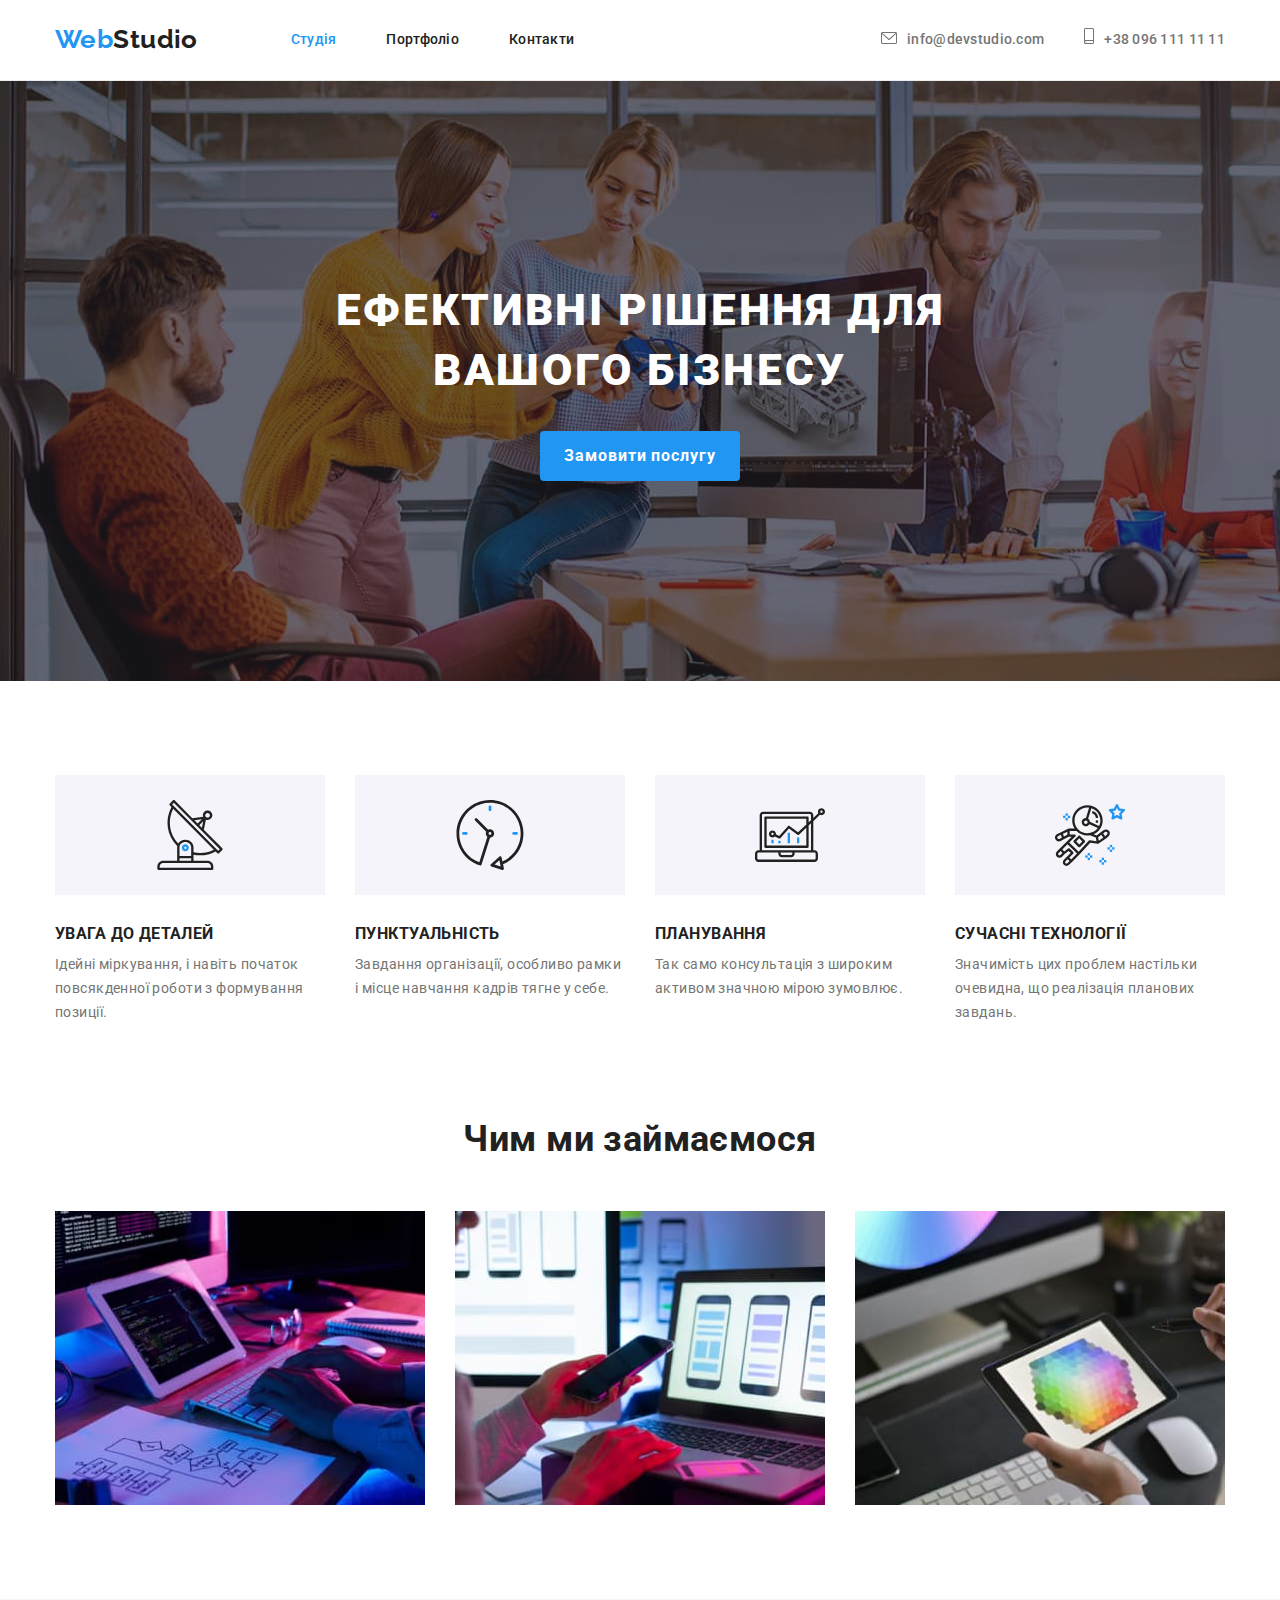
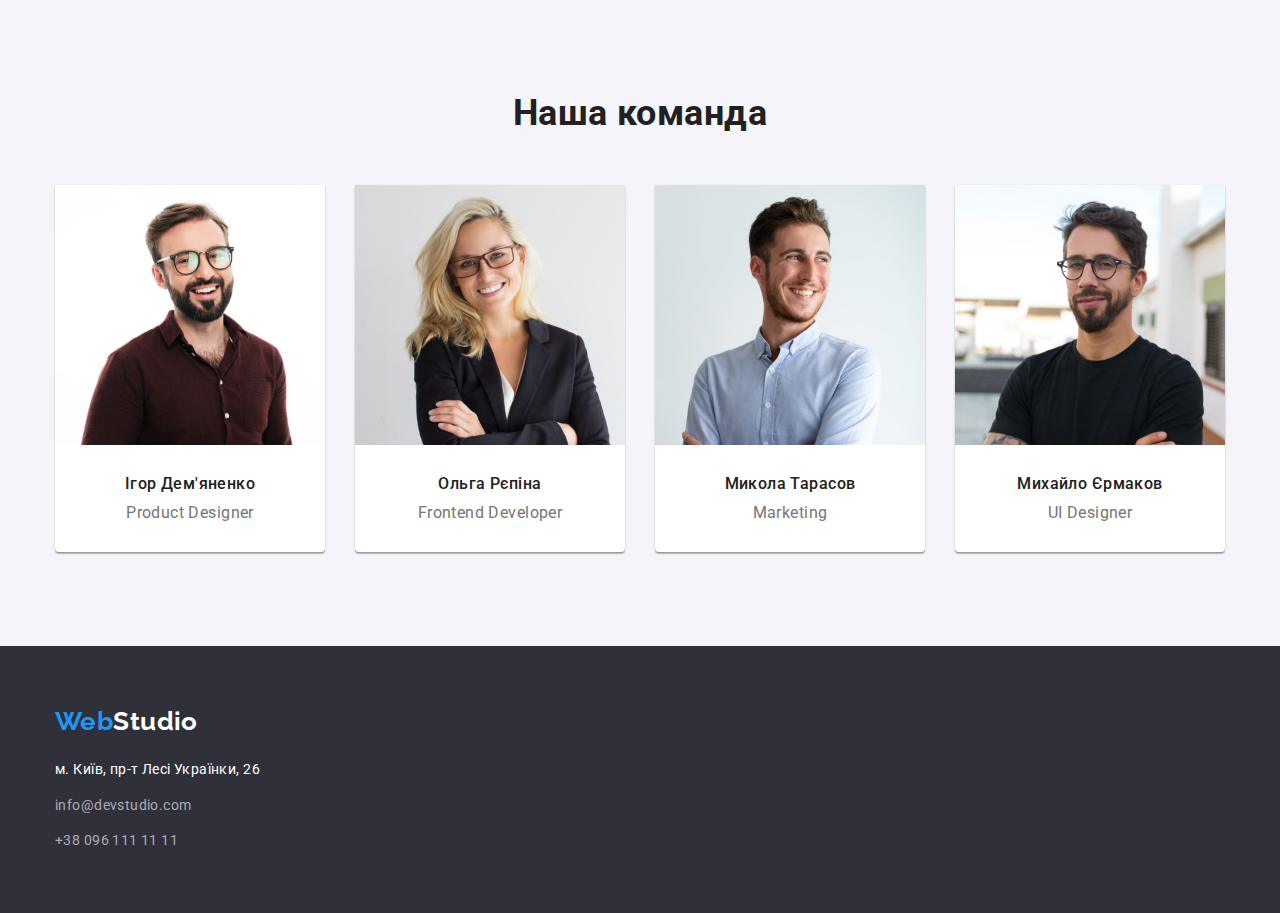
==== index.html @ 9a07feb7 "hw-04" ====
<!DOCTYPE html>
<html lang="uk">
  <head>
    <meta charset="UTF-8" />
    <meta http-equiv="X-UA-Compatible" content="IE=edge" />
    <meta name="viewport" content="width=device-width, initial-scale=1.0" />
    <title>Web Studio</title>
    <link rel="stylesheet" href="https://cdnjs.cloudflare.com/ajax/libs/modern-normalize/1.1.0/modern-normalize.min.css">
    <link rel="stylesheet" href="./css/styles.css" />
    <link
      href="https://fonts.googleapis.com/css2?family=Raleway:wght@700&family=Roboto:wght@400;500;700;900&display=swap"
      rel="stylesheet"
    />
  </head>
  <body>
    <header>
      <div class="container">
        <nav class="site-nav">
          <a href="./index.html" class="header-logo logo link">Web<span>Studio</span></a>
          <ul class="site-nav-list list">
            <li class="site-nav-items"><a href="./index.html" class="site-nav-link link current">Студія</a></li>
            <li class="site-nav-items"><a href="./portfolio.html" class="site-nav-link link">Портфоліо</a></li>
            <li class="site-nav-items"><a href="" class="site-nav-link link">Контакти</a></li>
          </ul>
        </nav>
        <ul class="contact-list list">
          <li class="contact-list-items">
            <a href="mailto:info@devstudio.com" class="contact-link contact-link-mail link">info@devstudio.com</a>
          </li>
          <li class="contact-list-items"><a href="tel:+380961111111" class="contact-link contact-link-tel link">+38 096 111 11 11</a></li>
        </ul>
      </div>
    </header>
    <main>
      <section class="hero">
        <div class="contaniner">
          <h1 class="hero-title title">Ефективні рішення для вашого бізнесу</h1>
          <button type="button" class="header-btn btn">Замовити послугу</button>
        </div>
      </section>
      <section class="features">
        <div class="container">
          <h2 class="visually-hidden">Переваги</h2>
          <ul class="features-list list">
            <li class="features-item item icon-antenna">
              <h3 class="features-title title">Увага до деталей</h3>
              <p class="features-text text">
                Ідейні міркування, і навіть початок повсякденної роботи з формування позиції.
              </p>
            </li>
            <li class="features-item item icon-clock">
              <h3 class="features-title title">Пунктуальність</h3>
              <p class="features-text text">
                Завдання організації, особливо рамки і місце навчання кадрів тягне у себе.
              </p>
            </li>
            <li class="features-item item icon-diagram">
              <h3 class="features-title title">Планування</h3>
              <p class="features-text text">
                Так само консультація з широким активом значною мірою зумовлює.
              </p>
            </li>
            <li class="features-item item icon-astronaut">
              <h3 class="features-title title">Сучасні технології</h3>
              <p class="features-text text">
                Значимість цих проблем настільки очевидна, що реалізація планових завдань.
              </p>
            </li>
          </ul>
        </div>
      </section>
      <section class="work">
        <div class="container">
          <h2 class="work-title title">Чим ми займаємося</h2>
          <ul class="work-list list">
            <li class="work-list-item item">
              <img src="./images/img.jpg" alt="Чоловік друкує код" width="370" />
            </li>
            <li class="work-list-item item">
              <img src="./images/img-1.jpg" alt="Тримає в руці телефон" width="370" />
            </li>
            <li class="work-list-item item">
              <img src="./images/img-2.jpg" alt="Тримає планшет в руках" width="370" />
            </li>
          </ul>
        </div>
      </section>
      <section class="team-section">
        <div class="container">
          <h2 class="team-title title">Наша команда</h2>
          <ul class="team-list list">
            <li class="team-list-item item">
              <img src="./images/img-3.jpg" alt="Ігор Дем'яненко" width="270" class="worker-photo img" />
              <div class="worker">
                <h3 class="worker-name title">Ігор Дем'яненко</h3>
                <p lang="en" class="worker-info text">Product Designer</p>
              </div>
            </li>
            <li class="team-list-item item">
              <img src="./images/img-4.jpg" alt="Ольга Рєпіна" width="270" class="worker-photo img" />
              <div class="worker">
                <h3 class="worker-name title">Ольга Рєпіна</h3>
                <p lang="en" class="worker-info text">Frontend Developer</p>
              </div>
            </li>
            <li class="team-list-item item">
              <img src="./images/img-5.jpg" alt="Микола Тарасов" width="270" class="worker-photo img" />
              <div class="worker">
                <h3 class="worker-name title">Микола Тарасов</h3>
                <p lang="en" class="worker-info text">Marketing</p>
              </div>
            </li>
            <li class="team-list-item item">
              <img src="./images/img-6.jpg" alt="Михайло Єрмаков" width="270" class="worker-photo img" />
              <div class="worker">
                <h3 class="worker-name title">Михайло Єрмаков</h3>
                <p lang="en" class="worker-info text">UI Designer</p>
              </div>
            </li>
          </ul>
        </div>
      </section>
    </main>
    <footer class="footer">
      <div class="container">
        <a href="./index.html" class="footer-logo logo link">Web<span>Studio</span></a>
        <address class="footer-contact">
          <ul class="footer-contact-list list">
            <li class="footer-contact-item item">
              <a href="https://www.google.com.ua/maps/place/%D0%B1%D1%83%D0%BB.+%D0%9B%D0%B5%D1%81%D0%B8+%D0%A3%D0%BA%D1%80%D0%B0%D0%B8%D0%BD%D0%BA%D0%B8,+26,+%D0%9A%D0%B8%D0%B5%D0%B2,+%D0%A3%D0%BA%D1%80%D0%B0%D0%B8%D0%BD%D0%B0,+02000/@50.4265841,30.5361971,17z/data=!3m1!4b1!4m5!3m4!1s0x40d4cf0e033ecbe9:0x57a4dffefec77da0!8m2!3d50.4265807!4d30.5383858?hl=ru"
                target="_blank" rel="noreferrer noopener" class="footer-contact-address link">м. Київ, пр-т Лесі Українки,
                26</a>
            </li>
            <li class="footer-contact-item item">
              <a href="mailto:info@devstudio.com" class="footer-contact-link link">info@devstudio.com</a>
            </li>
            <li class="footer-contact-item item">
              <a href="tel:+380961111111" class="footer-contact-link link">+38 096 111 11 11</a>
            </li>
          </ul>
        </address>
      </div>
    </footer>
  </body>
</html>
---- css/styles.css ----
:root{
    --hero-text-color: #ffffff;
    --primary-text-color: #212121;
    --secondary-text-color: #757575;
    --primary-background-color: #ffffff;
    --secondary-background-color: #F5F4FA;
    --hero-footer-background-color: #2F303A;
    --accent: #2196F3;
    --footer-contact-link-color: rgba(255, 255, 255, 0.6);
    --btn-accent-color: #188CE8;
    --border: #ececec;
    --example-border: #EEEEEE;
}



body{
    font-family: 'Roboto', sans-serif;
    font-size: 14px;
    line-height: 1.71;
    letter-spacing: 0.03em;
    color: var(--secondary-text-color);
    background-color: var(--primary-background-color);
    
}

p,
h1,
h2,
h3,
h4,
h5,
h6,
ul,
ol {
    margin: 0;
    padding: 0;
}

.container {
    width: 1200px;
    margin-left: auto;
    margin-right: auto;
    padding-left: 15px;
    padding-right: 15px;
}

img{
    display: block;
}

.link {
    text-decoration: none;
    color: var(--primary-text-color);
}

.link:hover,
.link:focus{
    color: var(--accent)
}

.list {
    list-style: none;
}

/* HEADER */

header{
    border-bottom: 1px solid var(--border);
}

.logo {
    display: flex;
    font-family: 'Raleway', sans-serif;
    font-weight: 700;
    font-size: 26px;
    line-height: 1.2; 
    color: var(--accent);
}

.logo > span{  
    color: var(--primary-text-color);
}

header .container {
    display: flex;
    align-items: center;
}

.site-nav {
    display: flex;
    align-items: center;
}

.site-nav-list{
    display: flex;
    align-items: center;
    margin-left: 93px;
}

.site-nav-items{
    display: flex;
    align-items: center;
    font-weight: 500;
    line-height: 1.14;
    letter-spacing: 0.02em;
    color:var(--primary-text-color);
}

.site-nav-items:not(:last-child){
    margin-right: 50px;
}

.site-nav-link {
    padding-top: 32px;
    padding-bottom: 32px;
}

.current {
    color: var(--accent);
}

.contact-list {
    display: flex;
    margin-left: auto;

}

.contact-link{
    padding-top: 32px;
    padding-bottom: 32px;
}

.contact-list-items:not(:last-child){
    margin-right: 40px;
}

.contact-link{
    font-weight: 500;
    line-height: 1.14;
    letter-spacing: 0.02em;
    color: var(--secondary-text-color);
}

.contact-link-mail::before{
    display: inline-flex;
    content: '';
    width: 16px;
    height: 12px;
    background-image: url("../images/envelope.svg");
    margin-right: 10px;
}

.contact-link-tel::before{
    display: inline-flex;
    content: '';
    width: 10px;
    height: 16px;
    background-image: url("../images/smartphone.svg");
    margin-right: 10px;
}

/* MAIN */

.hero{
    padding-top: 200px;
    padding-bottom: 200px;
    background-image:linear-gradient(
        to right,
        rgba(47, 48, 58, 0.4),
        rgba(47, 48, 58, 0.4)
        ),
        url("../images/hero-bg.jpg");
    max-width: 1600px;
    margin-left: auto;
    margin-right: auto;
}

.hero-title{
    width: 696px;
    margin: 0 auto 30px;
    font-weight: 900;
    font-size: 44px;
    line-height: 1.36;
    text-align: center;
    letter-spacing: 0.06em;
    text-transform: uppercase;
    color: var(--hero-text-color);
}
.btn{
    font-family: inherit;
    font-weight: 700;
    font-size: 16px;
    line-height: 1.88;
    letter-spacing: 0.06em;
    border-radius: 4px;
    color: var(--hero-text-color);
    background: var(--accent);
    border: none;
    cursor: pointer;
    display: block;
}

.header-btn{
    padding: 10px 24px;
    margin: 0 auto;
}

.btn:hover,
.btn:focus{
    background: var(--btn-accent-color);
}

.visually-hidden{
    position: absolute;
    width: 1px;
    height: 1px;
    margin: -1px;
    border: 0;
    padding: 0;
    white-space: nowrap;
    clip-path: inset(100%);
    clip: rect(0 0 0 0);
    overflow: hidden;
}

.features{
    padding-top: 94px;
    padding-bottom: 94px;
}

.features-list{
    display: flex;
}

.features-item{
    max-width: 270px;
}

.features-item::before{
    display: block;
    content: '';
    width: 270px;
    height: 120px;
    background-color: var(--secondary-background-color);
    background-position: center;
    background-repeat: no-repeat;
    margin-bottom: 30px;
}

.icon-antenna::before{
    background-image: url("../images/antenna.svg"); 
}

.icon-clock::before{
    background-image: url("../images/clock.svg"); 
}

.icon-diagram::before{
    background-image: url("../images/diagram.svg");
}

.icon-astronaut::before{
    background-image: url("../images/astronaut.svg");
}

.features-item:not(:last-child){
    margin-right: 30px;
}

.features-title{
    margin-bottom: 10px;
    font-weight: 700;
    line-height: 1.14;
    text-transform: uppercase;
    color: var(--primary-text-color);
}

.work{
    padding-bottom: 94px;
}

.work-title{
    margin-bottom: 50px;
    font-weight: 700;
    font-size: 36px;
    line-height: 1.16;
    text-align: center;
    color: var(--primary-text-color);
}

.work-list{
    display: flex;
}

.work-list-item{
    flex-basis: calc((100%-90px) / 3);
}

.work-list-item:not(:last-child){
    margin-right: 30px;
}

.team-section{
    background-color: var(--secondary-background-color);
    padding-top: 94px;
    padding-bottom: 94px;
}

.team-title{
    margin-bottom: 50px;
    font-weight: 700;
    font-size: 36px;
    line-height: 1.16;
    text-align: center;
    color: var(--primary-text-color);
}

.team-list{
    display: flex;
}

.team-list-item{
    flex-basis: calc((100%-120px) / 4);
    background-color: var(--primary-background-color);
    box-shadow: 0px 1px 3px rgba(0, 0, 0, 0.12), 0px 1px 1px rgba(0, 0, 0, 0.14), 0px 2px 1px rgba(0, 0, 0, 0.2);
    border-radius: 0px 0px 4px 4px;
}

.team-list-item:not(:last-child){
    margin-right: 30px;
}

.worker{
    padding-top: 30px;
    padding-bottom: 30px;
}

.worker-name{
    margin-bottom: 10px;
    font-weight: 500;
    font-size: 16px;
    line-height: 1.18;  
    text-align: center;
    color: var(--primary-text-color);
}

.worker-info{
    font-size: 16px;
    line-height: 1.18;  
    text-align: center;
}

.footer{
    background-color: var(--hero-footer-background-color);
    padding-top: 60px;
    padding-bottom: 60px;
}

.footer-logo{
    margin-bottom: 20px;
}

.footer-logo > span{
    color: var(--hero-text-color)
}

.footer-contact{
    font-style: normal;
}

.footer-contact-address{
    color: var(--hero-text-color);
}

.footer-contact-item{
}

.footer-contact-item:not(:last-child){
    margin-bottom: 12px;
}

.footer-contact-link{
    color: var(--footer-contact-link-color);
}

.hero-section{
    padding-top: 94px;
    padding-bottom: 94px;
}

.filter-list{
    display: flex;
    margin-bottom: 50px;
    justify-content: center;
}

.filter-btn{
    font-weight: 500;
    font-size: 16px;
    line-height: 1.62;
    letter-spacing: 0.03em;
    color: var(--primary-text-color);
    border-radius: 4px;
    background: var(--secondary-background-color);
    padding: 8px 22px;
}

.filter-list-item:not(:last-child) {
    margin-right: 8px;
}

.filter-btn:hover,
.filter-btn:focus{
    background: var(--accent);
    box-shadow: 0px 3px 1px rgba(0, 0, 0, 0.1), 0px 1px 2px rgba(0, 0, 0, 0.08), 0px 2px 2px rgba(0, 0, 0, 0.12);
    color: var(--hero-text-color);
}

.example-list{
    display: flex;
    flex-wrap: wrap;
    margin: -15px
}

.example-list-item{
    margin: 15px;
}

.example-border{
    border: 1px solid var(--example-border);
    border-top: none;
    padding: 20px 24px;
}

.example-title{
    font-weight: 700;
    font-size: 18px;
    line-height: 2;
    letter-spacing: 0.06em;
    color: var(--primary-text-color);
}

.example-text{
    margin-top: 4px;
    font-size: 16px;
    line-height: 1.88;
}
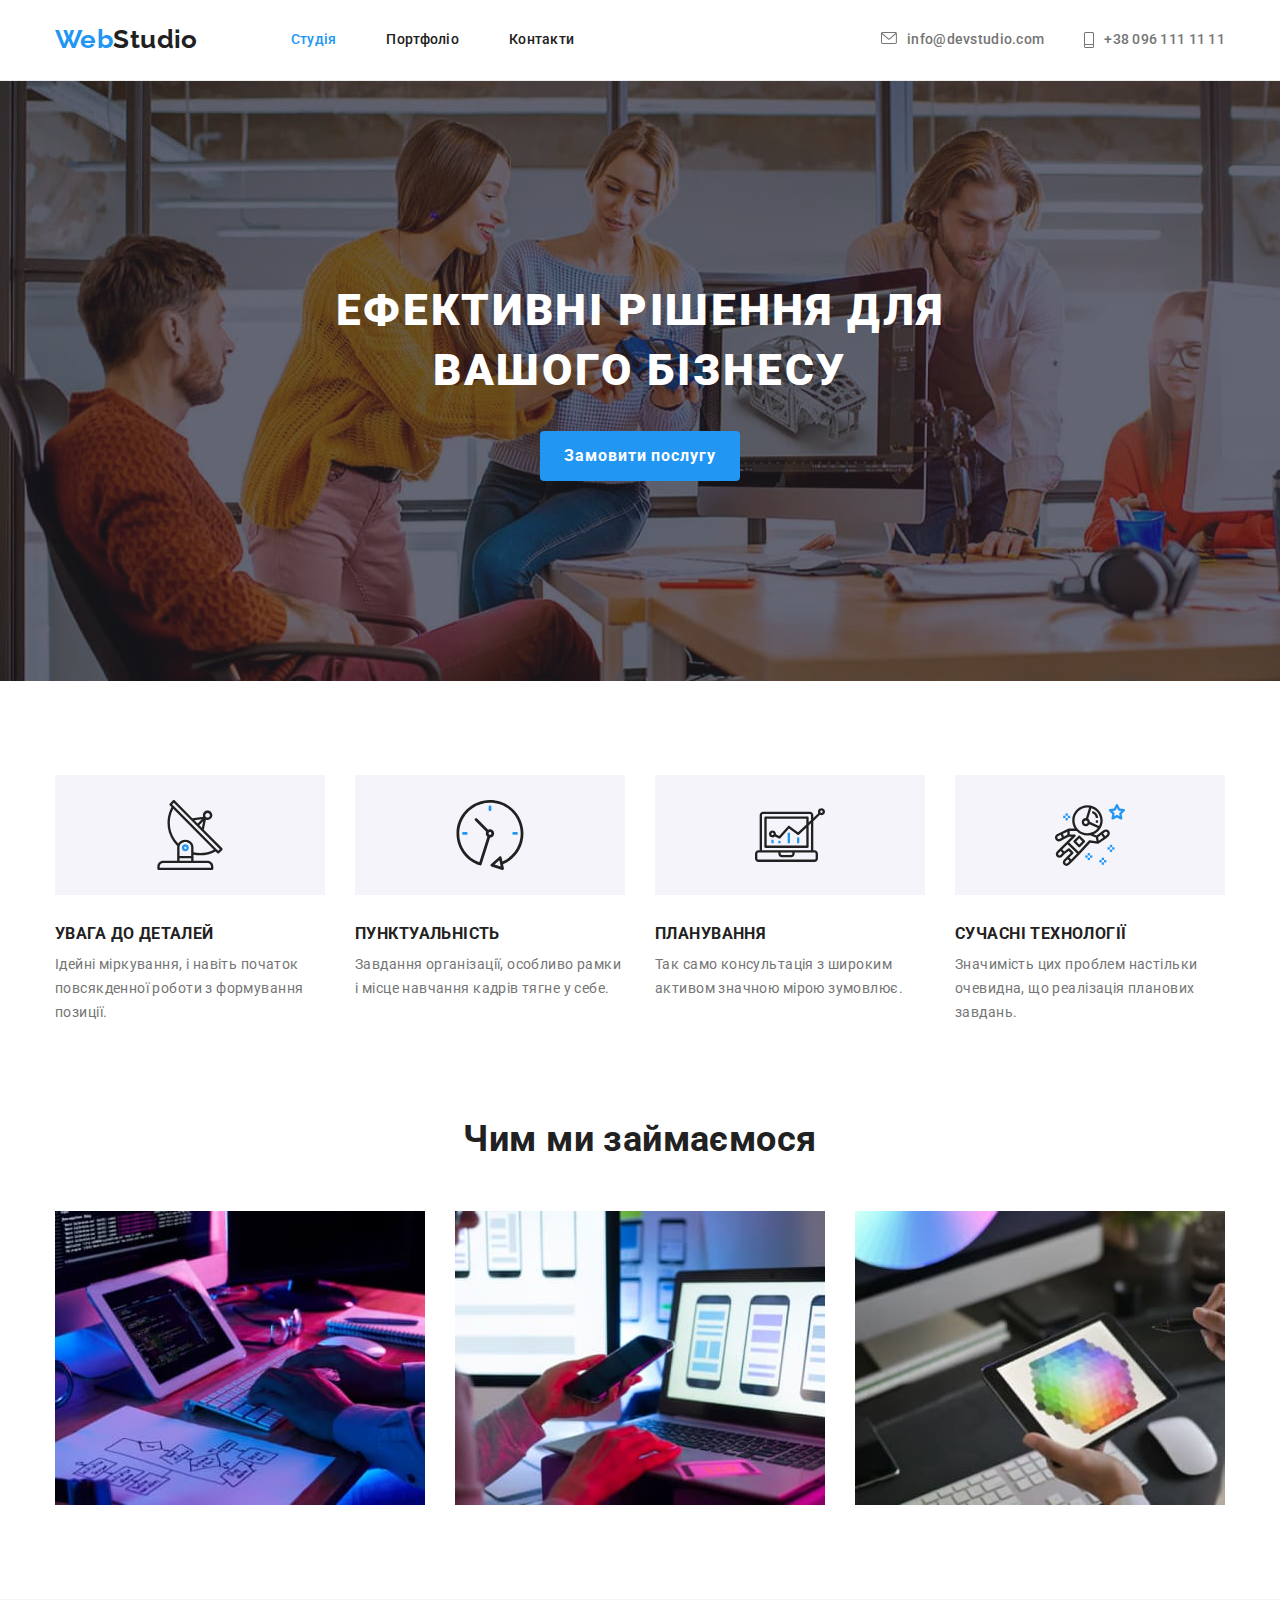
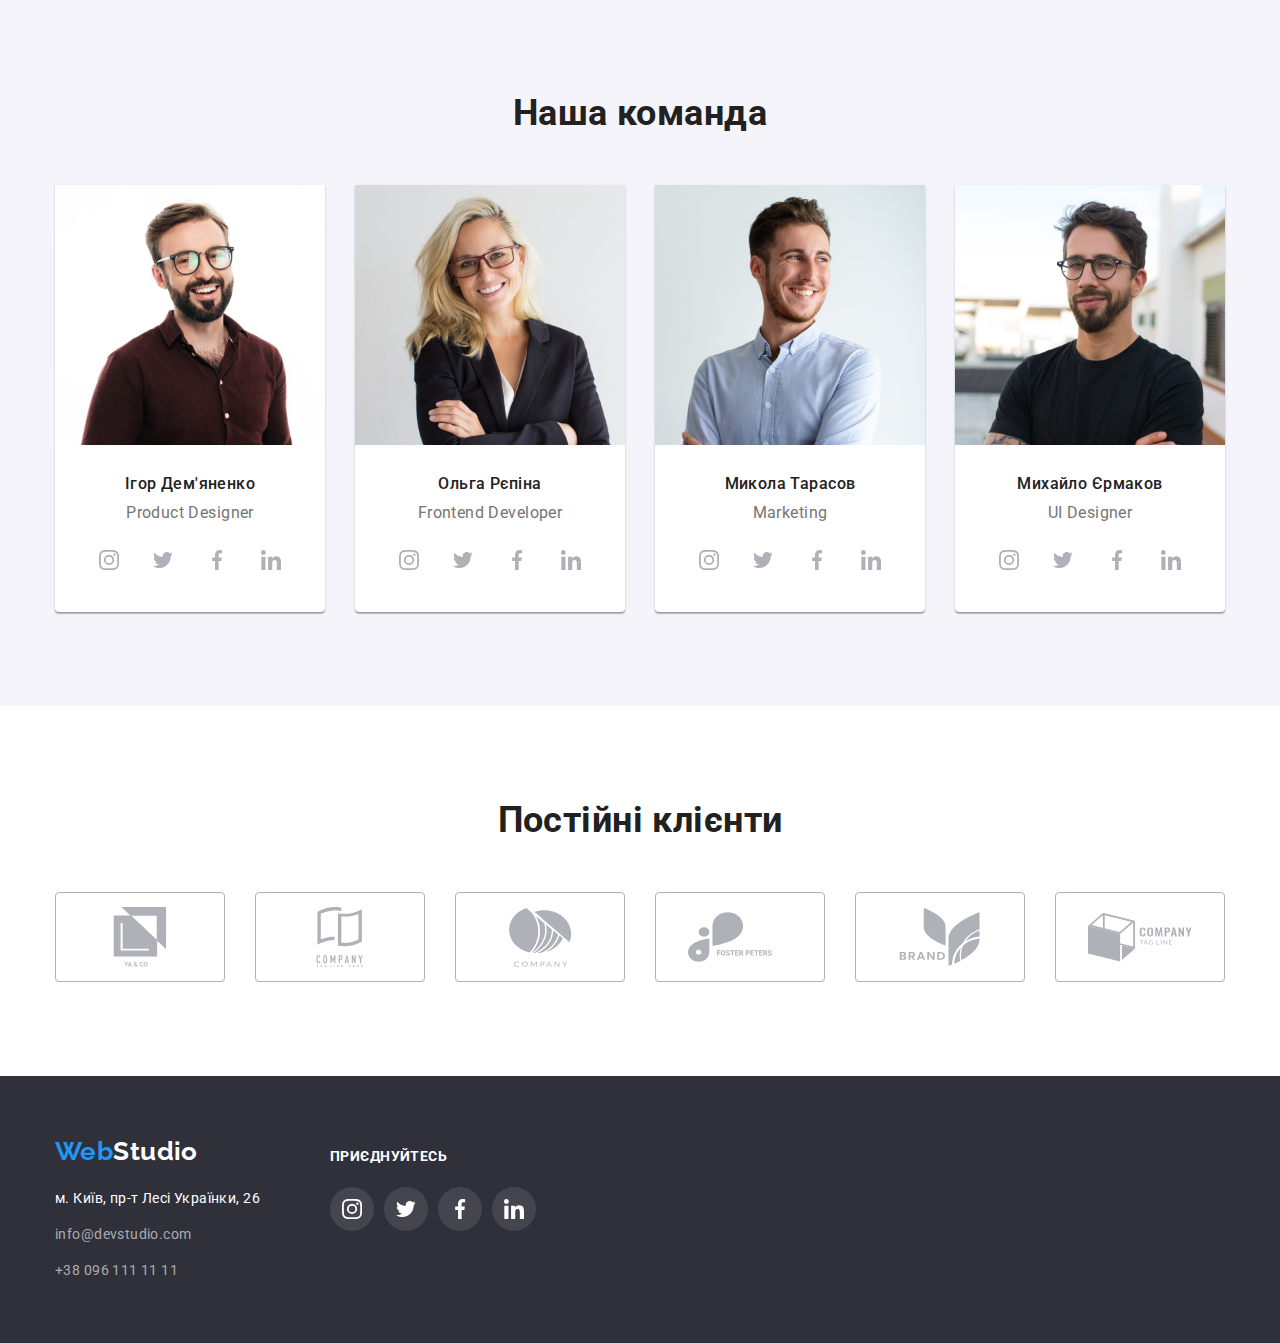
==== commit 0aea8579: "hw-04" ====
--- a/index.html
+++ b/index.html
@@ -5,7 +5,10 @@
     <meta http-equiv="X-UA-Compatible" content="IE=edge" />
     <meta name="viewport" content="width=device-width, initial-scale=1.0" />
     <title>Web Studio</title>
-    <link rel="stylesheet" href="https://cdnjs.cloudflare.com/ajax/libs/modern-normalize/1.1.0/modern-normalize.min.css">
+    <link
+      rel="stylesheet"
+      href="https://cdnjs.cloudflare.com/ajax/libs/modern-normalize/1.1.0/modern-normalize.min.css"
+    />
     <link rel="stylesheet" href="./css/styles.css" />
     <link
       href="https://fonts.googleapis.com/css2?family=Raleway:wght@700&family=Roboto:wght@400;500;700;900&display=swap"
@@ -18,23 +21,35 @@
         <nav class="site-nav">
           <a href="./index.html" class="header-logo logo link">Web<span>Studio</span></a>
           <ul class="site-nav-list list">
-            <li class="site-nav-items"><a href="./index.html" class="site-nav-link link current">Студія</a></li>
-            <li class="site-nav-items"><a href="./portfolio.html" class="site-nav-link link">Портфоліо</a></li>
+            <li class="site-nav-items">
+              <a href="./index.html" class="site-nav-link link current">Студія</a>
+            </li>
+            <li class="site-nav-items">
+              <a href="./portfolio.html" class="site-nav-link link">Портфоліо</a>
+            </li>
             <li class="site-nav-items"><a href="" class="site-nav-link link">Контакти</a></li>
           </ul>
         </nav>
         <ul class="contact-list list">
           <li class="contact-list-items">
-            <a href="mailto:info@devstudio.com" class="contact-link contact-link-mail link">info@devstudio.com</a>
+            <a href="mailto:info@devstudio.com" class="contact-link contact-link-mail link"
+              ><svg class="contact-icons" width="16" height="12">
+                <use href="/images/icons.svg#icon-mail"></use>
+              </svg>info@devstudio.com</a>
           </li>
-          <li class="contact-list-items"><a href="tel:+380961111111" class="contact-link contact-link-tel link">+38 096 111 11 11</a></li>
+          <li class="contact-list-items">
+            <a href="tel:+380961111111" class="contact-link contact-link-tel link">
+              <svg class="contact-icons" width="10" height="16">
+                <use href="/images/icons.svg#icon-smartphone"></use>
+              </svg>+38 096 111 11 11</a>
+          </li>
         </ul>
       </div>
     </header>
     <main>
       <section class="hero">
         <div class="contaniner">
-          <h1 class="hero-title title">Ефективні рішення для вашого бізнесу</h1>
+          <h1 class="hero-title">Ефективні рішення для вашого бізнесу</h1>
           <button type="button" class="header-btn btn">Замовити послугу</button>
         </div>
       </section>
@@ -43,25 +58,25 @@
           <h2 class="visually-hidden">Переваги</h2>
           <ul class="features-list list">
             <li class="features-item item icon-antenna">
-              <h3 class="features-title title">Увага до деталей</h3>
+              <h3 class="features-title">Увага до деталей</h3>
               <p class="features-text text">
                 Ідейні міркування, і навіть початок повсякденної роботи з формування позиції.
               </p>
             </li>
             <li class="features-item item icon-clock">
-              <h3 class="features-title title">Пунктуальність</h3>
+              <h3 class="features-title">Пунктуальність</h3>
               <p class="features-text text">
                 Завдання організації, особливо рамки і місце навчання кадрів тягне у себе.
               </p>
             </li>
             <li class="features-item item icon-diagram">
-              <h3 class="features-title title">Планування</h3>
+              <h3 class="features-title">Планування</h3>
               <p class="features-text text">
                 Так само консультація з широким активом значною мірою зумовлює.
               </p>
             </li>
             <li class="features-item item icon-astronaut">
-              <h3 class="features-title title">Сучасні технології</h3>
+              <h3 class="features-title">Сучасні технології</h3>
               <p class="features-text text">
                 Значимість цих проблем настільки очевидна, що реалізація планових завдань.
               </p>
@@ -90,55 +105,269 @@
           <h2 class="team-title title">Наша команда</h2>
           <ul class="team-list list">
             <li class="team-list-item item">
-              <img src="./images/img-3.jpg" alt="Ігор Дем'яненко" width="270" class="worker-photo img" />
+              <img
+                src="./images/img-3.jpg"
+                alt="Ігор Дем'яненко"
+                width="270"
+                class="worker-photo img"
+              />
               <div class="worker">
                 <h3 class="worker-name title">Ігор Дем'яненко</h3>
                 <p lang="en" class="worker-info text">Product Designer</p>
+                <ul class="worker-soc-list list">
+                  <li class="worker-soc-item">
+                    <a href="#" class="worker-soc-link">
+                      <svg class="worker-soc-icons" width="20" height="20">
+                        <use href="/images/icons.svg#icon-instagram"></use>
+                      </svg>
+                    </a>
+                  </li>
+                  <li class="worker-soc-item">
+                    <a href="#" class="worker-soc-link">
+                      <svg class="worker-soc-icons" width="20" height="20">
+                        <use href="/images/icons.svg#icon-twitter" width="20" height="20"></use>
+                      </svg>
+                    </a>
+                  </li>
+                  <li class="worker-soc-item">
+                    <a href="#" class="worker-soc-link">
+                      <svg class="worker-soc-icons" width="20" height="20">
+                        <use href="/images/icons.svg#icon-facebook" width="20" height="20"></use>
+                      </svg>
+                    </a>
+                  </li>
+                  <li class="worker-soc-item">
+                    <a href="#" class="worker-soc-link">
+                      <svg class="worker-soc-icons" width="20" height="20">
+                        <use href="/images/icons.svg#icon-linkedin" width="20" height="20"></use>
+                      </svg>
+                    </a>
+                  </li>
+                </ul>
               </div>
             </li>
             <li class="team-list-item item">
-              <img src="./images/img-4.jpg" alt="Ольга Рєпіна" width="270" class="worker-photo img" />
+              <img
+                src="./images/img-4.jpg"
+                alt="Ольга Рєпіна"
+                width="270"
+                class="worker-photo img"
+              />
               <div class="worker">
                 <h3 class="worker-name title">Ольга Рєпіна</h3>
                 <p lang="en" class="worker-info text">Frontend Developer</p>
+                <ul class="worker-soc-list list">
+                  <li class="worker-soc-item">
+                    <a href="#" class="worker-soc-link">
+                      <svg class="worker-soc-icons" width="20" height="20">
+                        <use href="/images/icons.svg#icon-instagram"></use>
+                      </svg>
+                    </a>
+                  </li>
+                  <li class="worker-soc-item">
+                    <a href="#" class="worker-soc-link">
+                      <svg class="worker-soc-icons" width="20" height="20">
+                        <use href="/images/icons.svg#icon-twitter" width="20" height="20"></use>
+                      </svg>
+                    </a>
+                  </li>
+                  <li class="worker-soc-item">
+                    <a href="#" class="worker-soc-link">
+                      <svg class="worker-soc-icons" width="20" height="20">
+                        <use href="/images/icons.svg#icon-facebook" width="20" height="20"></use>
+                      </svg>
+                    </a>
+                  </li>
+                  <li class="worker-soc-item">
+                    <a href="#" class="worker-soc-link">
+                      <svg class="worker-soc-icons" width="20" height="20">
+                        <use href="/images/icons.svg#icon-linkedin" width="20" height="20"></use>
+                      </svg>
+                    </a>
+                  </li>
+                </ul>
               </div>
             </li>
             <li class="team-list-item item">
-              <img src="./images/img-5.jpg" alt="Микола Тарасов" width="270" class="worker-photo img" />
+              <img
+                src="./images/img-5.jpg"
+                alt="Микола Тарасов"
+                width="270"
+                class="worker-photo img"
+              />
               <div class="worker">
                 <h3 class="worker-name title">Микола Тарасов</h3>
                 <p lang="en" class="worker-info text">Marketing</p>
+                <ul class="worker-soc-list list">
+                  <li class="worker-soc-item">
+                    <a href="#" class="worker-soc-link">
+                      <svg class="worker-soc-icons" width="20" height="20">
+                        <use href="/images/icons.svg#icon-instagram"></use>
+                      </svg>
+                    </a>
+                  </li>
+                  <li class="worker-soc-item">
+                    <a href="#" class="worker-soc-link">
+                      <svg class="worker-soc-icons" width="20" height="20">
+                        <use href="/images/icons.svg#icon-twitter" width="20" height="20"></use>
+                      </svg>
+                    </a>
+                  </li>
+                  <li class="worker-soc-item">
+                    <a href="#" class="worker-soc-link">
+                      <svg class="worker-soc-icons" width="20" height="20">
+                        <use href="/images/icons.svg#icon-facebook" width="20" height="20"></use>
+                      </svg>
+                    </a>
+                  </li>
+                  <li class="worker-soc-item">
+                    <a href="#" class="worker-soc-link">
+                      <svg class="worker-soc-icons" width="20" height="20">
+                        <use href="/images/icons.svg#icon-linkedin" width="20" height="20"></use>
+                      </svg>
+                    </a>
+                  </li>
+                </ul>
               </div>
             </li>
             <li class="team-list-item item">
-              <img src="./images/img-6.jpg" alt="Михайло Єрмаков" width="270" class="worker-photo img" />
+              <img
+                src="./images/img-6.jpg"
+                alt="Михайло Єрмаков"
+                width="270"
+                class="worker-photo img"
+              />
               <div class="worker">
                 <h3 class="worker-name title">Михайло Єрмаков</h3>
                 <p lang="en" class="worker-info text">UI Designer</p>
+                <ul class="worker-soc-list list">
+                  <li class="worker-soc-item">
+                    <a href="#" class="worker-soc-link">
+                      <svg class="worker-soc-icons icon" width="20" height="20">
+                        <use href="/images/icons.svg#icon-instagram"></use>
+                      </svg>
+                    </a>
+                  </li>
+                  <li class="worker-soc-item">
+                    <a href="#" class="worker-soc-link">
+                      <svg class="worker-soc-icons icon" width="20" height="20">
+                        <use href="/images/icons.svg#icon-twitter" width="20" height="20"></use>
+                      </svg>
+                    </a>
+                  </li>
+                  <li class="worker-soc-item">
+                    <a href="#" class="worker-soc-link">
+                      <svg class="worker-soc-icons icon" width="20" height="20">
+                        <use href="/images/icons.svg#icon-facebook" width="20" height="20"></use>
+                      </svg>
+                    </a>
+                  </li>
+                  <li class="worker-soc-item">
+                    <a href="#" class="worker-soc-link">
+                      <svg class="worker-soc-icons icon" width="20" height="20">
+                        <use href="/images/icons.svg#icon-linkedin" width="20" height="20"></use>
+                      </svg>
+                    </a>
+                  </li>
+                </ul>
               </div>
             </li>
+          </ul>
+        </div>
+      </section>
+      <section class="clients-section">
+        <div class="container">
+          <h2 class="clients-title title">Постійні клієнти</h2>
+          <ul class="clients-list list">
+            <li class="clients-item"><a class="clients-link" href="">
+              <svg class="clients-icons" width="106" height="60">
+                <use href="/images/icons.svg#icon-company-first"></use>
+              </svg>
+            </a></li>
+            <li class="clients-item"><a class="clients-link" href="">
+              <svg class="clients-icons" width="106" height="60">
+                <use href="/images/icons.svg#icon-company-second"></use>
+              </svg>
+            </a></li>
+            <li class="clients-item"><a class="clients-link" href="">
+              <svg class="clients-icons" width="106" height="60">
+                <use href="/images/icons.svg#icon-company-third"></use>
+              </svg>
+            </a></li>
+            <li class="clients-item"><a class="clients-link" href="">
+              <svg class="clients-icons" width="106" height="60">
+                <use href="/images/icons.svg#icon-company-fourth"></use>
+              </svg>
+            </a></li>
+            <li class="clients-item"><a class="clients-link" href="">
+              <svg class="clients-icons" width="106" height="60">
+                <use href="/images/icons.svg#icon-company-fifth"></use>
+              </svg>
+            </a></li>
+            <li class="clients-item"><a class="clients-link" href="">
+              <svg class="clients-icons" width="106" height="60">
+                <use href="/images/icons.svg#icon-company-sixth"></use>
+              </svg>
+            </a></li>
           </ul>
         </div>
       </section>
     </main>
     <footer class="footer">
       <div class="container">
-        <a href="./index.html" class="footer-logo logo link">Web<span>Studio</span></a>
-        <address class="footer-contact">
-          <ul class="footer-contact-list list">
-            <li class="footer-contact-item item">
-              <a href="https://www.google.com.ua/maps/place/%D0%B1%D1%83%D0%BB.+%D0%9B%D0%B5%D1%81%D0%B8+%D0%A3%D0%BA%D1%80%D0%B0%D0%B8%D0%BD%D0%BA%D0%B8,+26,+%D0%9A%D0%B8%D0%B5%D0%B2,+%D0%A3%D0%BA%D1%80%D0%B0%D0%B8%D0%BD%D0%B0,+02000/@50.4265841,30.5361971,17z/data=!3m1!4b1!4m5!3m4!1s0x40d4cf0e033ecbe9:0x57a4dffefec77da0!8m2!3d50.4265807!4d30.5383858?hl=ru"
-                target="_blank" rel="noreferrer noopener" class="footer-contact-address link">м. Київ, пр-т Лесі Українки,
-                26</a>
-            </li>
-            <li class="footer-contact-item item">
-              <a href="mailto:info@devstudio.com" class="footer-contact-link link">info@devstudio.com</a>
-            </li>
-            <li class="footer-contact-item item">
-              <a href="tel:+380961111111" class="footer-contact-link link">+38 096 111 11 11</a>
-            </li>
-          </ul>
-        </address>
+        <div class="footer-div">
+          <div class="footer-adress">
+            <a href="./index.html" class="footer-logo logo link">Web<span>Studio</span></a>
+            <address class="footer-contact">
+              <ul class="footer-contact-list list">
+                <li class="footer-contact-item item">
+                  <a href="https://www.google.com.ua/maps/place/%D0%B1%D1%83%D0%BB.+%D0%9B%D0%B5%D1%81%D0%B8+%D0%A3%D0%BA%D1%80%D0%B0%D0%B8%D0%BD%D0%BA%D0%B8,+26,+%D0%9A%D0%B8%D0%B5%D0%B2,+%D0%A3%D0%BA%D1%80%D0%B0%D0%B8%D0%BD%D0%B0,+02000/@50.4265841,30.5361971,17z/data=!3m1!4b1!4m5!3m4!1s0x40d4cf0e033ecbe9:0x57a4dffefec77da0!8m2!3d50.4265807!4d30.5383858?hl=ru"
+                    target="_blank" rel="noreferrer noopener" class="footer-contact-address link">м. Київ, пр-т Лесі Українки,
+                    26</a>
+                </li>
+                <li class="footer-contact-item item">
+                  <a href="mailto:info@devstudio.com" class="footer-contact-link link">info@devstudio.com</a>
+                </li>
+                <li class="footer-contact-item item">
+                  <a href="tel:+380961111111" class="footer-contact-link link">+38 096 111 11 11</a>
+                </li>
+              </ul>
+            </address>
+          </div>
+          <div class="footer-soc">
+            <p class="footer-text text">Приєднуйтесь</p>
+            <ul class="footer-soc-list list">
+              <li class="footer-soc-item">
+                <a class="footer-soc-link" href="#">
+                  <svg class="footer-soc-icons" width="20" height="20">
+                    <use href="/images/icons.svg#icon-instagram"></use>
+                  </svg>
+                </a>
+              </li>
+              <li class="footer-soc-item">
+                <a class="footer-soc-link" href="#">
+                  <svg class="footer-soc-icons" width="20" height="20">
+                    <use href="/images/icons.svg#icon-twitter"></use>
+                  </svg>
+                </a>
+              </li>
+              <li class="footer-soc-item">
+                <a class="footer-soc-link" href="#">
+                  <svg class="footer-soc-icons" width="20" height="20">
+                    <use href="/images/icons.svg#icon-facebook"></use>
+                  </svg>
+                </a>
+              </li>
+              <li class="footer-soc-item">
+                <a class="footer-soc-link" href="#">
+                  <svg class="footer-soc-icons" width="20" height="20">
+                    <use href="/images/icons.svg#icon-linkedin"></use>
+                  </svg>
+                </a>
+              </li>
+            </ul>
+          </div>
+        </div>
       </div>
     </footer>
   </body>
--- a/css/styles.css
+++ b/css/styles.css
@@ -10,6 +10,8 @@
     --btn-accent-color: #188CE8;
     --border: #ececec;
     --example-border: #EEEEEE;
+    --icon-primary-color: #AFB1B8;
+    --footer-bg-icon-color: rgba(255, 255, 255, 0.1);
 }
 
 
@@ -63,6 +65,15 @@
     list-style: none;
 }
 
+.title{
+    margin-bottom: 50px;
+    font-weight: 700;
+    font-size: 36px;
+    line-height: 1.16;
+    text-align: center;
+    color: var(--primary-text-color);
+}
+
 /* HEADER */
 
 header{
@@ -136,28 +147,16 @@
 }
 
 .contact-link{
+    display: flex;
     font-weight: 500;
     line-height: 1.14;
     letter-spacing: 0.02em;
     color: var(--secondary-text-color);
 }
 
-.contact-link-mail::before{
-    display: inline-flex;
-    content: '';
-    width: 16px;
-    height: 12px;
-    background-image: url("../images/envelope.svg");
+.contact-icons{
     margin-right: 10px;
-}
-
-.contact-link-tel::before{
-    display: inline-flex;
-    content: '';
-    width: 10px;
-    height: 16px;
-    background-image: url("../images/smartphone.svg");
-    margin-right: 10px;
+    fill: currentColor;
 }
 
 /* MAIN */
@@ -280,14 +279,14 @@
     padding-bottom: 94px;
 }
 
-.work-title{
+/* .work-title{
     margin-bottom: 50px;
     font-weight: 700;
     font-size: 36px;
     line-height: 1.16;
     text-align: center;
     color: var(--primary-text-color);
-}
+} */
 
 .work-list{
     display: flex;
@@ -349,6 +348,80 @@
     font-size: 16px;
     line-height: 1.18;  
     text-align: center;
+    margin-bottom: 16px;
+}
+
+.worker-soc-list{
+    display: flex;
+    justify-content: center;
+    align-items: center;
+}
+
+.worker-soc-item{
+    width: 44px;
+    height: 44px;
+}
+
+.worker-soc-item:not(:last-child){
+    margin-right: 10px;
+}
+
+.worker-soc-link{
+    display: flex;
+    width: 100%;
+    height: 100%;
+    border-radius: 50%;
+    justify-content: center;
+    align-items: center;
+    fill: var(--icon-primary-color);
+}
+
+.worker-soc-link:hover,
+.worker-soc-link:focus{
+    fill: var(--hero-text-color);
+    background-color: var(--accent);
+}
+
+.clients-section{
+    padding-top: 94px;
+    padding-bottom: 94px;
+}
+
+.client-title{
+    margin-bottom: 50px;
+}
+
+.clients-list{
+    display: flex;
+    justify-content:space-between;
+    align-items: center;
+}
+
+.clients-item{
+    width: 170px;
+    height: 90px;
+    border: 1px solid var(--icon-primary-color);
+    border-radius: 4px;
+}
+
+.clients-item:not(:last-child) {
+    margin-right: 30px;
+}
+
+.clients-link{
+    display: flex;
+    width: 100%;
+    height: 100%;
+    justify-content: center;
+    align-items: center;
+    padding: 16px 32px;
+    fill: var(--icon-primary-color)
+}
+
+.clients-link:hover,
+.clients-link:focus{
+    border: 1px solid var(--accent);
+    fill: var(--accent)
 }
 
 .footer{
@@ -357,8 +430,13 @@
     padding-bottom: 60px;
 }
 
+.footer-div{
+    display: flex;
+}
+
 .footer-logo{
-    margin-bottom: 20px;
+    display: inline-flex;
+    margin-bottom: 20px; 
 }
 
 .footer-logo > span{
@@ -382,6 +460,48 @@
 
 .footer-contact-link{
     color: var(--footer-contact-link-color);
+}
+
+.footer-soc{
+    margin-left: 70px;
+    width: 206px;
+    height: 80px;
+}
+
+.footer-text {
+    padding: 20px 0px 10px 0px;
+    margin-bottom: 20px;
+    font-weight: 700;
+    font-size: 14px;
+    line-height: 1.14px;
+    text-transform: uppercase;
+    color: var(--hero-text-color);
+}
+.footer-soc-list{
+    display: flex;
+    justify-content: space-between;
+    align-items: center;
+}
+
+.footer-soc-item{
+    width: 44px;
+    height: 44px;
+}
+
+.footer-soc-link{
+    display: flex;
+    width: 100%;
+    height: 100%;
+    border-radius: 50%;
+    justify-content: center;
+    align-items: center;
+    fill: var(--hero-text-color);
+    background-color: var(--footer-bg-icon-color);
+}
+
+.footer-soc-link:hover,
+.footer-soc-link:focus{
+    background-color: var(--accent);
 }
 
 .hero-section{
@@ -427,6 +547,10 @@
     margin: 15px;
 }
 
+.example-list-item:hover{
+    box-shadow: 0px 1px 1px rgba(0, 0, 0, 0.12), 0px 4px 4px rgba(0, 0, 0, 0.06), 1px 4px 6px rgba(0, 0, 0, 0.16);
+}
+
 .example-border{
     border: 1px solid var(--example-border);
     border-top: none;
